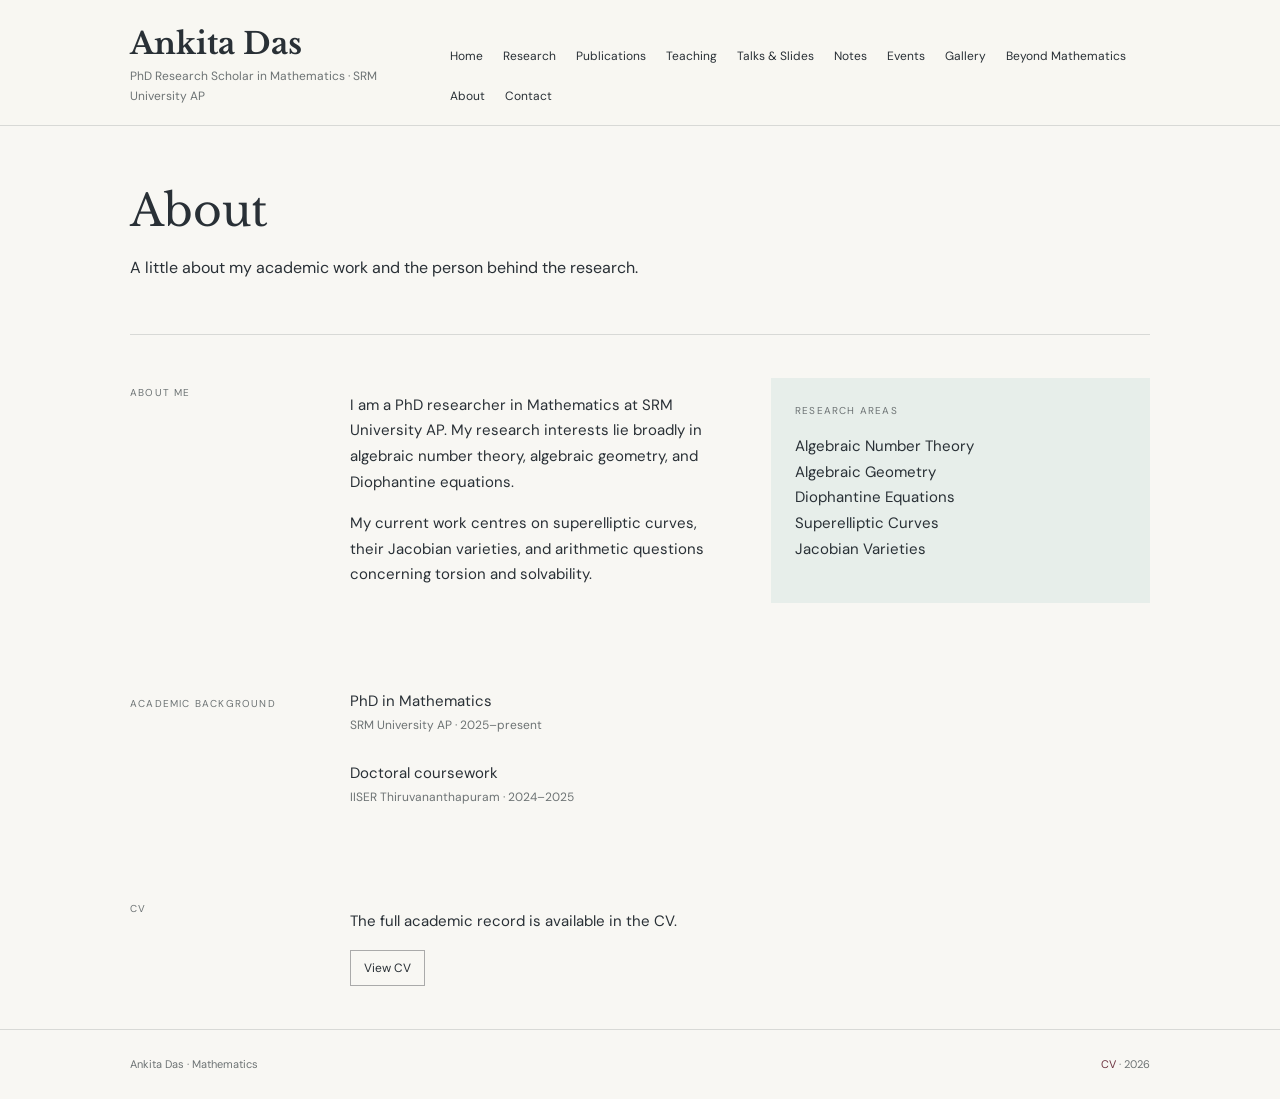
==== about.html @ e9019458 "Initial website- Deliverable 11" ====
<!doctype html><html lang="en"><head><meta charset="utf-8"><meta name="viewport" content="width=device-width,initial-scale=1"><title>About — Ankita Das</title><link rel="stylesheet" href="styles.css"></head><body>
<header><div class="container header-inner"><div><a class="name" href="index.html">Ankita Das</a><div class="affiliation">PhD Research Scholar in Mathematics · SRM University AP</div></div><nav aria-label="Main navigation">
<a href="index.html">Home</a><a href="research.html">Research</a><a href="publications.html">Publications</a><a href="teaching.html">Teaching</a><a href="talks.html">Talks &amp; Slides</a><a href="notes.html">Notes</a><a href="events.html">Events</a><a href="gallery.html">Gallery</a><a href="beyond.html">Beyond Mathematics</a><a href="about.html">About</a><a href="contact.html">Contact</a>
</nav></div></header>
<main class="container"><div class="page-intro"><h1>About</h1><p>A little about my academic work and the person behind the research.</p></div>
<section class="content"><div class="two-col"><div class="side-label">About me</div><div class="about-grid"><div><p>I am a PhD researcher in Mathematics at SRM University AP. My research interests lie broadly in algebraic number theory, algebraic geometry, and Diophantine equations.</p><p>My current work centres on superelliptic curves, their Jacobian varieties, and arithmetic questions concerning torsion and solvability.</p></div><div class="quiet-box"><div class="label">Research areas</div><p>Algebraic Number Theory<br>Algebraic Geometry<br>Diophantine Equations<br>Superelliptic Curves<br>Jacobian Varieties</p></div></div></div></section>
<section class="content"><div class="two-col"><div class="side-label">Academic background</div><div><div class="item-title">PhD in Mathematics</div><div class="meta">SRM University AP · 2025–present</div><br><div class="item-title">Doctoral coursework</div><div class="meta">IISER Thiruvananthapuram · 2024–2025</div></div></div></section>
<section class="content"><div class="two-col"><div class="side-label">CV</div><div><p>The full academic record is available in the CV.</p><a class="cv-button" href="cv.html">View CV</a></div></div></section>
</main><footer><div class="container footer-inner"><span>Ankita Das · Mathematics</span><span><a href="cv.html">CV</a> · 2026</span></div></footer></body></html>
---- styles.css ----
@import url('https://fonts.googleapis.com/css2?family=DM+Sans:wght@400;500;600&family=Libre+Baskerville:wght@400;700&display=swap');
:root{--ink:#293036;--muted:#6d7374;--rule:#d8d9d6;--link:#6d3440;--paper:#f8f7f3;--white:#fcfcfa;--sage:#e7eeea;--blue:#e9eff2;--gold:#b49b68}
*{box-sizing:border-box}html{scroll-behavior:smooth}body{margin:0;background:var(--paper);color:var(--ink);font:15px/1.72 "DM Sans",Arial,sans-serif}
a{color:var(--link);text-decoration:none}a:hover{text-decoration:underline}
.container{max-width:1080px;margin:auto;padding:0 30px}
header{border-bottom:1px solid var(--rule);background:rgba(248,247,243,.95);padding:25px 0 18px}
.header-inner{display:flex;justify-content:space-between;align-items:flex-end;gap:35px}.name{font:700 30px "Libre Baskerville",Georgia,serif;color:var(--ink)}.affiliation{font-size:12px;color:var(--muted);margin-top:3px}
nav{display:flex;gap:20px;flex-wrap:wrap;font-size:12px}nav a{color:var(--ink)}nav a:hover{color:var(--link)}
main{padding-bottom:45px}.home-intro{padding:68px 0 55px;border-bottom:1px solid var(--rule);display:grid;grid-template-columns:1.15fr .85fr;gap:70px;position:relative}
.home-intro h1{font:400 45px/1.22 "Libre Baskerville",Georgia,serif;letter-spacing:-.025em;margin:0 0 20px}.home-intro p{font-size:16px;max-width:700px}
.current{border-left:2px solid var(--link);padding:17px 22px;background:rgba(231,238,234,.6);align-self:center}.current .label{color:var(--link)}.current p{font:400 19px/1.45 "Libre Baskerville",Georgia,serif;margin:0}
.label,.side-label{font-size:10px;text-transform:uppercase;letter-spacing:.12em;color:var(--muted);margin-bottom:9px}
.home-intro:before{content:"";position:absolute;width:170px;height:170px;border:1px solid rgba(109,52,64,.12);border-radius:50%;right:25px;top:28px;z-index:-1}
.home-intro:after{content:"";position:absolute;width:95px;height:95px;border:1px solid rgba(48,80,95,.12);border-radius:50%;right:65px;top:65px;z-index:-1}
.profile-photo,.photo-placeholder{width:235px;height:295px;object-fit:cover;background:var(--white);border:1px solid var(--rule);display:block}
.home-section{padding:43px 0;border-bottom:1px solid var(--rule)}.home-section-head{display:flex;justify-content:space-between;align-items:baseline;gap:20px}.home-section h2,.page-title{font:400 27px "Libre Baskerville",Georgia,serif;margin:0 0 19px}.more{font-size:11px}
.research-preview{display:grid;grid-template-columns:1fr 1fr;gap:30px}.research-preview article{padding:17px 0;border-top:2px solid var(--ink)}.research-preview h3{font:400 20px "Libre Baskerville",Georgia,serif;margin:0 0 7px}.research-preview p{margin:0;color:#555}
.latest-list{display:grid;grid-template-columns:1fr 1fr;gap:30px}.latest-item{padding-top:15px;border-top:1px solid var(--rule)}.latest-item h3,.note-preview h3{font:400 20px "Libre Baskerville",Georgia,serif;margin:4px 0}.meta{font-size:12px;color:var(--muted)}.note-preview{background:var(--blue);padding:23px}
.page-intro{padding:57px 0 36px;border-bottom:1px solid var(--rule)}.page-intro h1{font:400 44px "Libre Baskerville",Georgia,serif;margin:0 0 10px}.page-intro p{max-width:720px;font-size:16px}
.content{padding:43px 0}.two-col{display:grid;grid-template-columns:175px 1fr;gap:45px}.side-label{padding-top:6px}
.content h2{font:400 27px "Libre Baskerville",Georgia,serif;margin:0 0 14px}.content h3{font:400 20px "Libre Baskerville",Georgia,serif;margin:0 0 6px}.block{padding:0 0 35px;margin-bottom:35px;border-bottom:1px solid var(--rule)}.block:last-child{border-bottom:0}
.math-box{position:relative;overflow:hidden;background:var(--white);border:1px solid var(--rule);padding:26px;margin:23px 0;font:22px "Libre Baskerville",Georgia,serif;text-align:center}.math-caption{text-align:center;font-size:11px;color:var(--muted);margin-top:-13px}
.math-svg{width:100%;height:auto;display:block;margin:24px 0;background:var(--white);border:1px solid var(--rule)}
.publication{padding:16px 0 27px;border-bottom:1px solid var(--rule)}.publication:last-child{border-bottom:0}.publication-title{font:400 20px/1.35 "Libre Baskerville",Georgia,serif}.links{display:flex;gap:15px;margin-top:7px;font-size:12px}
.event{display:grid;grid-template-columns:125px 1fr;gap:22px;padding:16px 0;border-top:1px solid var(--rule)}.event:first-child{border-top:0;padding-top:0}.event-date{font-size:12px;color:var(--muted)}
.note{padding:21px 0;border-bottom:1px solid var(--rule)}.note h3{font-size:23px}.note .meta{margin-bottom:8px}
.about-grid{display:grid;grid-template-columns:1fr 1fr;gap:42px}.quiet-box{background:var(--sage);padding:24px}
.beyond-item{padding:24px 0;border-top:1px solid var(--rule)}.beyond-item:first-child{border-top:0}.beyond-item h3{font:400 23px "Libre Baskerville",Georgia,serif;margin:0 0 5px}
.gallery-grid{display:grid;grid-template-columns:repeat(3,1fr);gap:20px}.gallery-frame{aspect-ratio:4/3;background:var(--white);border:1px solid var(--rule);display:flex;align-items:center;justify-content:center;color:var(--muted);font:16px "Libre Baskerville",Georgia,serif;text-align:center;padding:20px}.gallery-caption{font-size:12px;color:var(--muted);margin-top:7px}
.cv-button{display:inline-block;border:1px solid #aaa;padding:7px 13px;font-size:12px;color:var(--ink)}.cv-button:hover{background:var(--white);text-decoration:none}
footer{border-top:1px solid var(--rule);padding:25px 0;color:var(--muted);font-size:11px}.footer-inner{display:flex;justify-content:space-between}
@media(max-width:760px){.container{padding:0 20px}.header-inner{display:block}.header-inner nav{margin-top:16px;gap:13px}.home-intro{grid-template-columns:1fr;gap:32px}.profile-photo,.photo-placeholder{width:210px;height:270px}.research-preview,.latest-list,.about-grid,.gallery-grid{grid-template-columns:1fr}.two-col{grid-template-columns:1fr;gap:8px}.event{grid-template-columns:1fr;gap:2px}.footer-inner{display:block}.home-intro h1,.page-intro h1{font-size:36px}}

.file-link{display:inline-flex;align-items:center;gap:7px;border-bottom:1px solid var(--link);font-size:12px;padding-bottom:2px}.file-link:before{content:"PDF";font:600 9px "DM Sans",sans-serif;letter-spacing:.06em;color:var(--link)}
.academic-entry{padding:18px 0;border-bottom:1px solid var(--rule)}.academic-entry:last-child{border-bottom:0}.academic-entry h3{font:400 21px "Libre Baskerville",Georgia,serif;margin:0 0 5px}.academic-entry .meta{margin-bottom:8px}
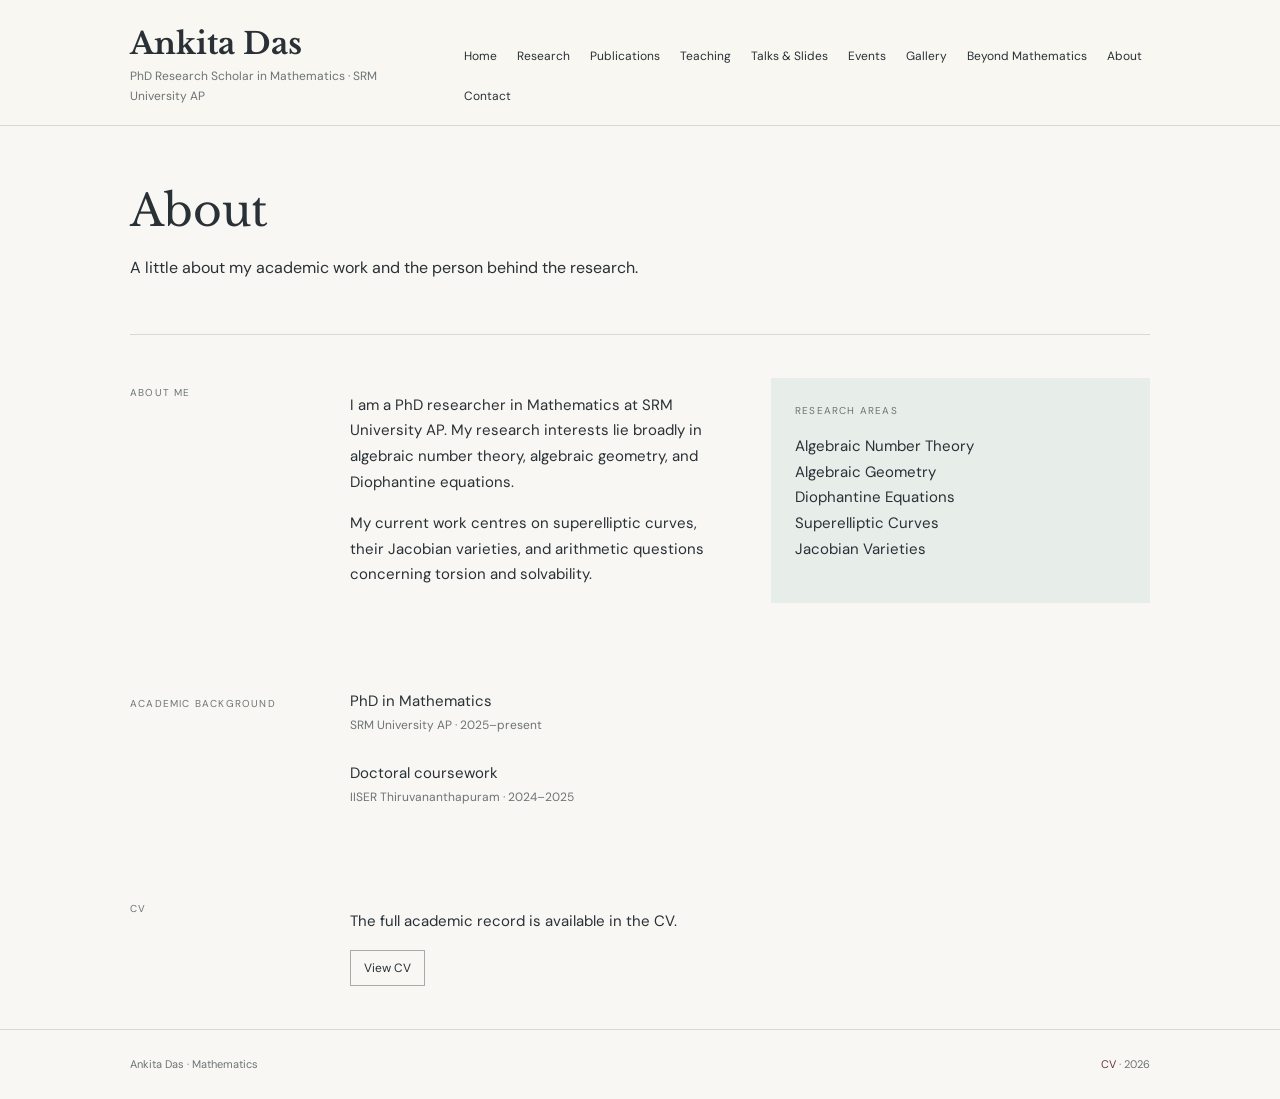
==== commit dee000b3: "Fix duplicate navigation links in about.html" ====
--- a/about.html
+++ b/about.html
@@ -1,9 +1,9 @@
 <!doctype html><html lang="en"><head><meta charset="utf-8"><meta name="viewport" content="width=device-width,initial-scale=1"><title>About — Ankita Das</title><link rel="stylesheet" href="styles.css"></head><body>
 <header><div class="container header-inner"><div><a class="name" href="index.html">Ankita Das</a><div class="affiliation">PhD Research Scholar in Mathematics · SRM University AP</div></div><nav aria-label="Main navigation">
-<a href="index.html">Home</a><a href="research.html">Research</a><a href="publications.html">Publications</a><a href="teaching.html">Teaching</a><a href="talks.html">Talks &amp; Slides</a><a href="notes.html">Notes</a><a href="events.html">Events</a><a href="gallery.html">Gallery</a><a href="beyond.html">Beyond Mathematics</a><a href="about.html">About</a><a href="contact.html">Contact</a>
+<a href="index.html">Home</a><a href="research.html">Research</a><a href="publications.html">Publications</a><a href="teaching.html">Teaching</a><a href="talks.html">Talks &amp; Slides</a><a href="events.html">Events</a><a href="gallery.html">Gallery</a><a href="beyond.html">Beyond Mathematics</a><a href="about.html">About</a><a href="contact.html">Contact</a>
 </nav></div></header>
 <main class="container"><div class="page-intro"><h1>About</h1><p>A little about my academic work and the person behind the research.</p></div>
 <section class="content"><div class="two-col"><div class="side-label">About me</div><div class="about-grid"><div><p>I am a PhD researcher in Mathematics at SRM University AP. My research interests lie broadly in algebraic number theory, algebraic geometry, and Diophantine equations.</p><p>My current work centres on superelliptic curves, their Jacobian varieties, and arithmetic questions concerning torsion and solvability.</p></div><div class="quiet-box"><div class="label">Research areas</div><p>Algebraic Number Theory<br>Algebraic Geometry<br>Diophantine Equations<br>Superelliptic Curves<br>Jacobian Varieties</p></div></div></div></section>
 <section class="content"><div class="two-col"><div class="side-label">Academic background</div><div><div class="item-title">PhD in Mathematics</div><div class="meta">SRM University AP · 2025–present</div><br><div class="item-title">Doctoral coursework</div><div class="meta">IISER Thiruvananthapuram · 2024–2025</div></div></div></section>
 <section class="content"><div class="two-col"><div class="side-label">CV</div><div><p>The full academic record is available in the CV.</p><a class="cv-button" href="cv.html">View CV</a></div></div></section>
-</main><footer><div class="container footer-inner"><span>Ankita Das · Mathematics</span><span><a href="cv.html">CV</a> · 2026</span></div></footer></body></html>+</main><footer><div class="container footer-inner"><span>Ankita Das · Mathematics</span><span><a href="cv.html">CV</a> · 2026</span></div></footer></body></html>
--- a/styles.css
+++ b/styles.css
@@ -12,7 +12,7 @@
 .label,.side-label{font-size:10px;text-transform:uppercase;letter-spacing:.12em;color:var(--muted);margin-bottom:9px}
 .home-intro:before{content:"";position:absolute;width:170px;height:170px;border:1px solid rgba(109,52,64,.12);border-radius:50%;right:25px;top:28px;z-index:-1}
 .home-intro:after{content:"";position:absolute;width:95px;height:95px;border:1px solid rgba(48,80,95,.12);border-radius:50%;right:65px;top:65px;z-index:-1}
-.profile-photo,.photo-placeholder{width:235px;height:295px;object-fit:cover;background:var(--white);border:1px solid var(--rule);display:block}
+.profile-photo,.photo-placeholder{width:240px;height:315px;border:1px solid rgba(48,80,95,.12);border-radius:10px;object-fit:cover;display:block;margin:0 auto;box-shadow:0 8px 24px rgba(48,80,95,.08)}
 .home-section{padding:43px 0;border-bottom:1px solid var(--rule)}.home-section-head{display:flex;justify-content:space-between;align-items:baseline;gap:20px}.home-section h2,.page-title{font:400 27px "Libre Baskerville",Georgia,serif;margin:0 0 19px}.more{font-size:11px}
 .research-preview{display:grid;grid-template-columns:1fr 1fr;gap:30px}.research-preview article{padding:17px 0;border-top:2px solid var(--ink)}.research-preview h3{font:400 20px "Libre Baskerville",Georgia,serif;margin:0 0 7px}.research-preview p{margin:0;color:#555}
 .latest-list{display:grid;grid-template-columns:1fr 1fr;gap:30px}.latest-item{padding-top:15px;border-top:1px solid var(--rule)}.latest-item h3,.note-preview h3{font:400 20px "Libre Baskerville",Georgia,serif;margin:4px 0}.meta{font-size:12px;color:var(--muted)}.note-preview{background:var(--blue);padding:23px}
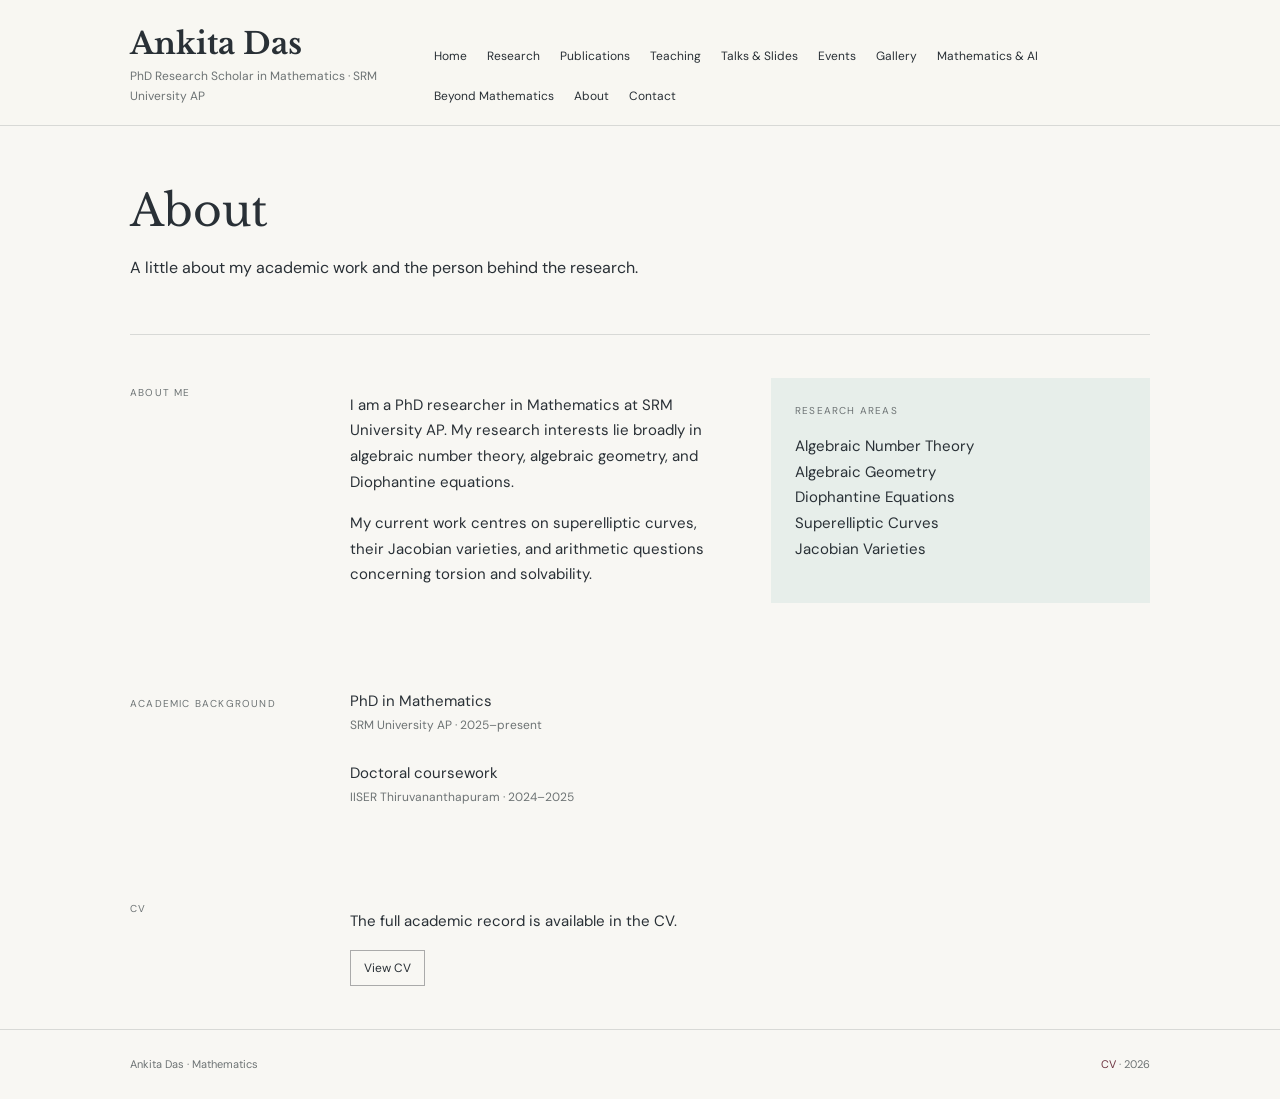
==== commit 77774a4f: "Update navigation links in about.html" ====
--- a/about.html
+++ b/about.html
@@ -1,6 +1,6 @@
 <!doctype html><html lang="en"><head><meta charset="utf-8"><meta name="viewport" content="width=device-width,initial-scale=1"><title>About — Ankita Das</title><link rel="stylesheet" href="styles.css"></head><body>
 <header><div class="container header-inner"><div><a class="name" href="index.html">Ankita Das</a><div class="affiliation">PhD Research Scholar in Mathematics · SRM University AP</div></div><nav aria-label="Main navigation">
-<a href="index.html">Home</a><a href="research.html">Research</a><a href="publications.html">Publications</a><a href="teaching.html">Teaching</a><a href="talks.html">Talks &amp; Slides</a><a href="events.html">Events</a><a href="gallery.html">Gallery</a><a href="beyond.html">Beyond Mathematics</a><a href="about.html">About</a><a href="contact.html">Contact</a>
+<a href="index.html">Home</a><a href="research.html">Research</a><a href="publications.html">Publications</a><a href="teaching.html">Teaching</a><a href="talks.html">Talks &amp; Slides</a><a href="events.html">Events</a><a href="gallery.html">Gallery</a><a href="mathematics-ai.html">Mathematics &amp; AI</a><a href="beyond.html">Beyond Mathematics</a><a href="about.html">About</a><a href="contact.html">Contact</a>
 </nav></div></header>
 <main class="container"><div class="page-intro"><h1>About</h1><p>A little about my academic work and the person behind the research.</p></div>
 <section class="content"><div class="two-col"><div class="side-label">About me</div><div class="about-grid"><div><p>I am a PhD researcher in Mathematics at SRM University AP. My research interests lie broadly in algebraic number theory, algebraic geometry, and Diophantine equations.</p><p>My current work centres on superelliptic curves, their Jacobian varieties, and arithmetic questions concerning torsion and solvability.</p></div><div class="quiet-box"><div class="label">Research areas</div><p>Algebraic Number Theory<br>Algebraic Geometry<br>Diophantine Equations<br>Superelliptic Curves<br>Jacobian Varieties</p></div></div></div></section>
--- a/styles.css
+++ b/styles.css
@@ -33,3 +33,25 @@
 
 .file-link{display:inline-flex;align-items:center;gap:7px;border-bottom:1px solid var(--link);font-size:12px;padding-bottom:2px}.file-link:before{content:"PDF";font:600 9px "DM Sans",sans-serif;letter-spacing:.06em;color:var(--link)}
 .academic-entry{padding:18px 0;border-bottom:1px solid var(--rule)}.academic-entry:last-child{border-bottom:0}.academic-entry h3{font:400 21px "Libre Baskerville",Georgia,serif;margin:0 0 5px}.academic-entry .meta{margin-bottom:8px}
+/* Research in Progress */
+
+.research-progress {
+  border-top: 1px solid var(--rule);
+}
+
+.research-progress-item {
+  padding: 24px 0;
+  border-bottom: 1px solid var(--rule);
+}
+
+.research-progress-item .meta {
+  margin-bottom: 8px;
+}
+
+.research-progress-item h3 {
+  margin: 0;
+  font-family: "Libre Baskerville", Georgia, serif;
+  font-size: 21px;
+  line-height: 1.4;
+  font-weight: 400;
+}
